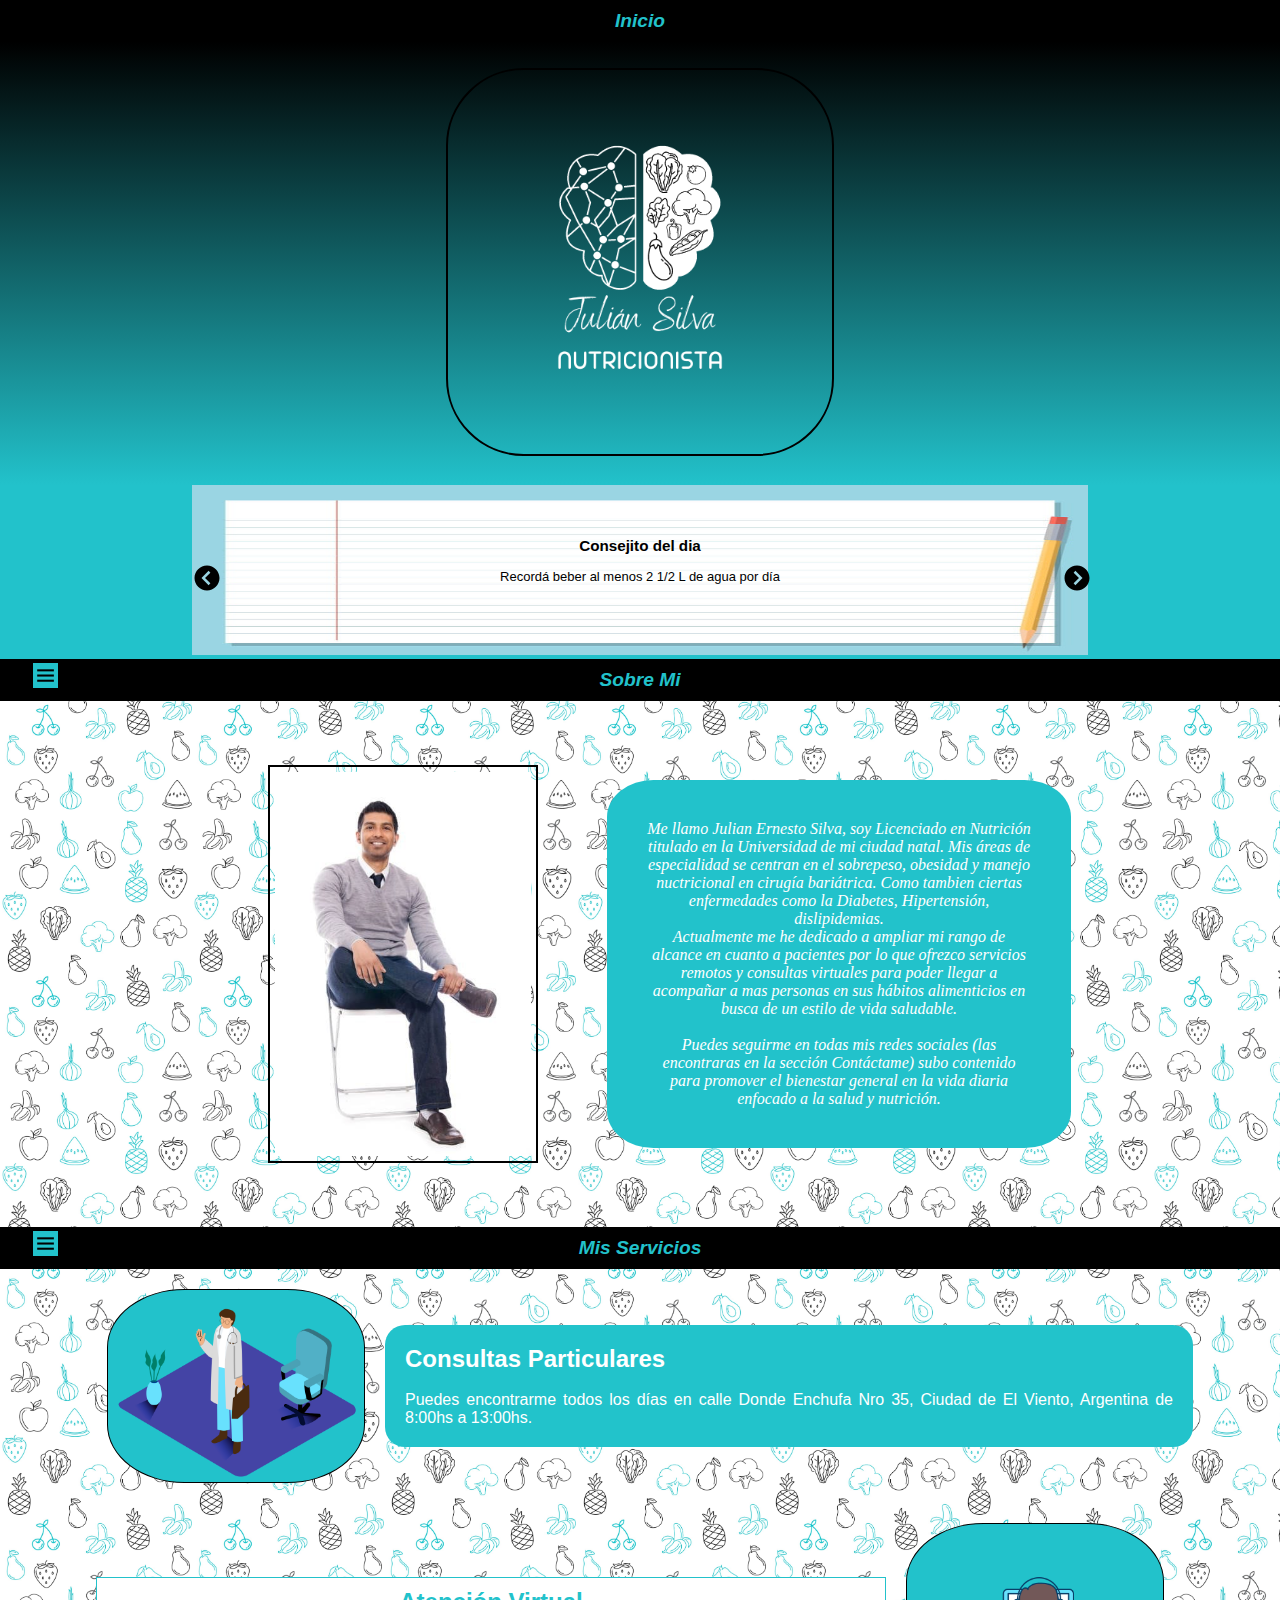
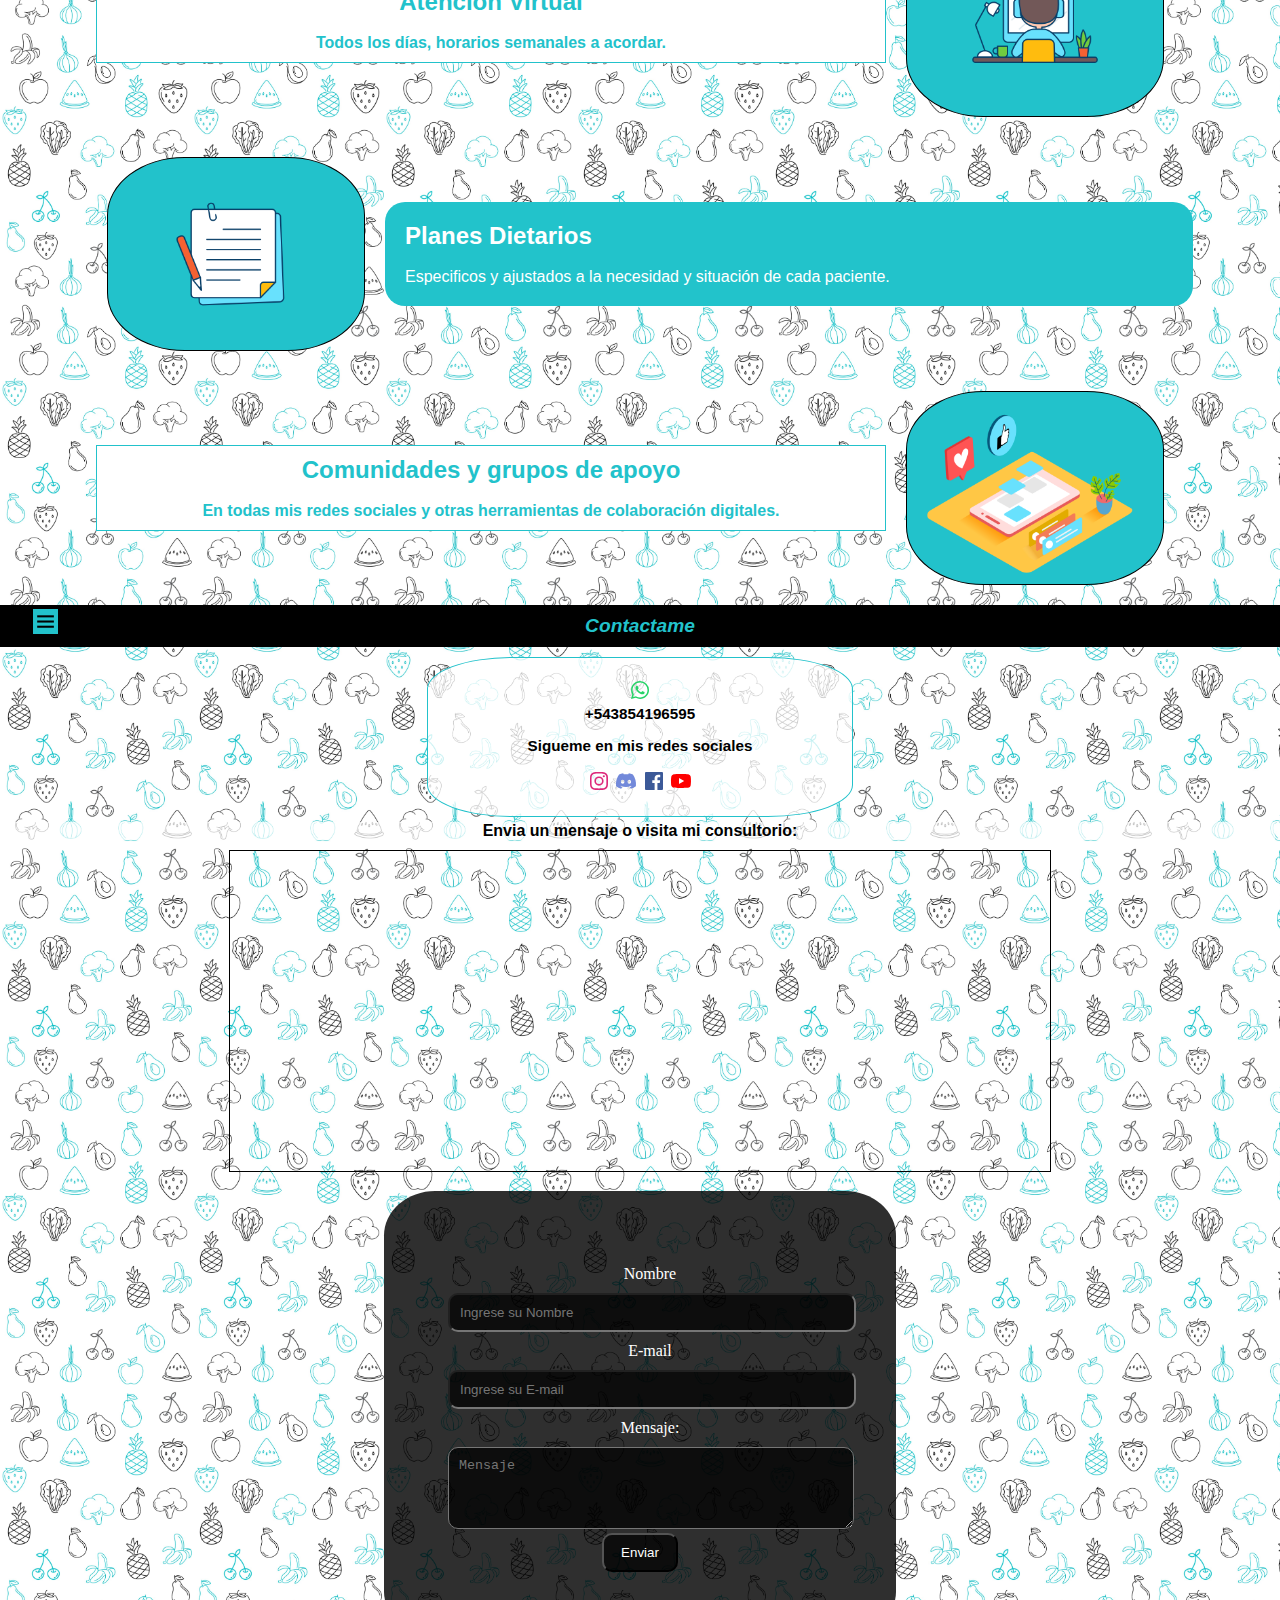
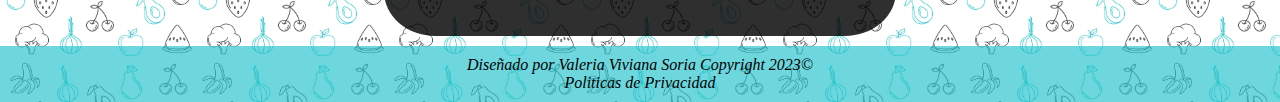
==== index.html @ 52481901 "Iniciando repositorio, incorporando archivos" ====
<!-- Primero que nada seleccionamos la estructura con la que vamos a trabajar colocando html:5 -->

<!DOCTYPE html>
<html lang="en">

<head>
    <!-- Dentro de head ira toda esa informacion que interpreta el navegador pero que no se muestra al usuario, por ejemplo -->
    <meta charset="UTF-8"> <!-- el grupo de caracteres que utilizaremos -->
    <meta name="viewport" content="width=device-width, initial-scale=1.0">
    <!-- caracteristicas del dispositivo objetivo -->
    <title>Julian Nutricionista</title> <!-- Lo que se leera en la "solapa" (aunque esto si lo veremos ;) )-->
    <link rel="stylesheet" href="./style.css"> <!-- los links que necesitemos vincular a nuestro archivo -->
    <link rel="stylesheet" href="media.css">
</head>

<body>
    <!-- Aqui dentro irá el contenido de nuestro bello proyecto -->
    <header>
        <!-- Comenzamos nuestra estructura semantica, aqui podemos colocar lo que ira en el encabezado por ejemplo 
            publicidades, portadas, etc -->
        <h1>Inicio</h1>
        <!-- en mi caso colocare una imagen de un fondo texturado azul por medio de la etiqueta img -->
        <!-- el atributo src indica la fuente o direccion de la imagen -->
    </header>

    <!-- Luego coloco la barra de navegacion, que dejare comentada porque quiero que aparezca oculta, lo manejare en js -->
     <nav class="menuInicio">
        <h3>Menu</h3> <!--  la barra de navegacion se estable por medio de esta etiqueta semantica-->
        <ul> <!--en nuestro caso usaremos esta etiqueta que establece que seguira una lista-->
            <li>Home</li> <!--con li colocaremos los elementos de esa lista-->
            <li><a href="#sobreMi">Sobre Mi</a></li>
            <li><a href="misServicios">Mis Servicios</a></li>
            <li><a href="contactame">Contactame</a></li>
        </ul>
    </nav>
    
    <main>
        <!-- Comenzamos nuestro contenido principal señalandolo por medio de la etiqueta main, el cual separare en secciones -->
        <!-- home -->
        <section> <!-- mi primera seccion contiene el menu oculto y unos tips -->
            <div class="logoCentral">
                <!-- la imagen la coloco en un div que usare como una caja contenedora para posteriormente agregarle estilos -->
                <img src="./img/Logo.jpeg" alt="Logo de Julian Silva Nutricionista">
                <!-- el atributo alt contiene un texto alternativo por si no funciona nuestra imagen :( -->
            </div>
            
            <div class="carrousel">
                <!-- como los tips son un conjunto de imagen y texto en un carrousel lo coloco dentro de un div contenedor -->
                <img class="flecha1" src="./img/chevron-left-regular-24.png" alt="flecha izquierda">
                <img class="agenda" src="./img/hoja.jpg" alt="imagen de una hoja rayada">
                <!-- aqui va una imagen de una hoja tipo agenda -->
                <div class="textEncima"><!-- dentro de este div, encerre el texto que contiene el tip -->
                    <h3>Consejito del dia</h3><br><!-- esta etiqueta es para colocar un titulo pero no tan grande -->
                    <p>Recordá beber al menos 2 1/2 L de agua por día</p> <!-- aqui iria el parrafo -->

                </div>
                <img class="flecha2" src="./img/chevron-right-regular-24.png" alt="flecha derecha">
            </div>

        </section><!-- aqui termina la primera seccion -->
        <!-- Sobre Mi -->
        <a name="sobreMi"></a>
        <section class="contenedor">
            <div class="tituloSeccion"><!-- comienza la segunda seccion que en este caso es Sobre Mi, una descripcion de nuestro nutri -->
            <h1>Sobre Mi</h1><!-- aqui colocamos un titulo un poco mas grande que el primero que pusimos -->
            <!-- primero coloco una imagen del icono del menu -->
            <img src="./img/menu-regular-24.png" alt="Icono de Menu Hamburguesa" class="iconBurguer" id="1">
                <div class="menu" >
                    <ul> 
                        <li>Home</li> 
                        <li>Sobre Mi</li>
                        <li><a href="misServicios">Mis Servicios</a></li>
                        <li><a href="contactame">Contactame</a></li>
                    </ul>
                </div>
            </div>    
                <img src="./img/juliancarnet.jpg" alt="Julian simpáticamente sentado " class="juli">
            <div class="parrafo">
                <!-- comenzamos el contenido, separado en parrafos -->
                <p>Me llamo Julian Ernesto Silva, soy Licenciado en Nutrición titulado en la Universidad de mi ciudad
                    natal.
                    Mis áreas de especialidad se centran en el sobrepeso, obesidad y manejo nuctricional en cirugía
                    bariátrica.
                    Como tambien ciertas enfermedades como la Diabetes, Hipertensión, dislipidemias.</p>
                <p>Actualmente me he dedicado a ampliar mi rango de alcance en cuanto a pacientes por lo que ofrezco
                    servicios remotos y consultas virtuales para poder llegar a acompañar a mas personas en sus hábitos
                    alimenticios
                    en busca de un estilo de vida saludable.</p><br>
                <p>Puedes seguirme en todas mis redes sociales (las encontraras en la sección Contáctame) subo contenido
                    para promover el bienestar general en la vida diaria enfocado a la salud y nutrición.</p>

            </div>
            <!-- aqui termina la descripcion principañ, debajo coloco la imagen de Julian -->
            <!-- ¿por que va debajo del texto la imagen? -->
            <!-- porque recuerden que estamos hablando de etiquetas que se suceden una luego de la otra, entonces para poder 
            colocar la imagen al costado primero tenemos que ordenar las estas etiquetas de manera eficiente -->



            <!-- Al terminar la descripcion continuamos con la etiquetas de imagenes para dejar plasmado los titulos de nuestro profeional -->
           
        </section> <!-- terminamos la seccion Sobre mi, recuerden controlar el cierre de sus etiquetas -->
        <!-- Mis Servicios -->
        <a name="misServicios"></a>
        <section class="contenedor"><!-- Aqui comenzamos la seccion de los servicios -->
            <div class="tituloSeccion">
                <h1>Mis Servicios</h1><!-- utilizamos nuevamente el titulo mas grande -->
            <img src="./img/menu-regular-24.png" alt="Icono de Menu Hamburguesa" class="iconBurguer" id="2">
            <div class="menu" id="menu2">
                <ul>
                    <li>Home</li> 
                    <li><a href="#sobreMi">Sobre Mi</a></li>
                    <li><a href="misServicios">Mis Servicios</a></li>
                    <li><a href="contactame">Contactame</a></li>
                </ul>
            </div>
        </div>
            <div class="contenedor2">
                <img class="imgIso" src="./img/doctor-9.png" alt="Imagen isometrica de consultorio">
            <!-- otra imagen mas, asi vamos acostumbrandonos -->
            
            <article>
                <h2>Consultas Particulares</h2><br>
                <!-- un titulo ni muy grande ni muy peque, repetiremos varias etiquetas vistas -->
                <p>Puedes encontrarme todos los días en calle Donde Enchufa Nro 35, Ciudad de El Viento, Argentina de
                    8:00hs
                    a 13:00hs.</p>
            </article>
            <article>
                <h2>Atención Virtual</h2><br>
                <p>Todos los días, horarios semanales a acordar.</p>
            </article>
            <img class="imgIso" src="./img/coworking-a.png" alt="imagen isometrica de atencion virtual">
            <img class="imgIso" src="./img/lunch-break-9.png" alt="Imagen isometrica de una agenda">
            <article>
                <h2>Planes Dietarios</h2><br>
                <p>Especificos y ajustados a la necesidad y situación de cada paciente.</p>
            </article>
            <article>
                <h2>Comunidades y grupos de apoyo</h2><br>
                <p>En todas mis redes sociales y otras herramientas de colaboración digitales.</p>
            </article>
            <img class="imgIso" src="./img/macbook-1.png" alt="Imagen isometrica de Redes Sociales" class="imgMediana">
        </div>

        </section> <!-- y aqui finaliamos nuevamente otra seccion -->
        <!-- Contactame -->
        <a name="contactame"></a>
        <section class="contenedor"><!-- iniciamos la ultima seccion, que sera de contacto -->
            <div class="tituloSeccion">
                <h1>Contactame</h1><!-- utilizamos nuevamente el titulo mas grande -->
                <img id="3" src="./img/menu-regular-24.png" alt="Icono de Menu Hamburguesa" class="iconBurguer">
                
                <div id="menu3" class="menu">
                <ul>
                    <li>Home</li> 
                    <li><a href="#sobreMi">Sobre Mi</a></li>
                    <li><a href="misServicios">Mis Servicios</a></li>
                    <li><a href="contactame">Contactame</a></li>
                </ul>
                </div>
            </div>
            <div class="redesContainer">
                <div>
                    <img class="wp" src="./img/whatsapp-logo-24.png" alt="icono de telefono">
                    <h3>+543854196595</h3><br>
                </div>
                <div class="redesIcons">
                    <h3>Sigueme en mis redes sociales</h3><br>
                    <a href="https://www.instagram.com/">
                    <img src="./img/instagram-logo-24.png" alt="Icono de Instagram">
                    </a>
                    <a href="https://discord.com/">
                    <img src="./img/discord-alt-logo-24.png" alt="Icono de Discord">
                </a>
                <a href="https://www.facebook.com/">
                    <img src="./img/facebook-square-logo-24.png" alt="Icono de Facebook">
                </a>
                <a href="https://www.youtube.com/watch?v=9hhMUT2U2L4">
                <img src="./img/youtube-logo-24.png" alt="Icono de Youtube">
                </a>
                </div>
            </div>
            <div class="mapaContainer">
            <h3>Envia un mensaje o visita mi consultorio:</h3><!-- aqui utilizaremos una nueva etiqueta -->
            <iframe
                src="https://www.google.com/maps/embed?pb=!1m18!1m12!1m3!1d56496.00732472479!2d-64.28264342538706!3d-27.748131884343056!2m3!1f0!2f0!3f0!3m2!1i1024!2i768!4f13.1!3m3!1m2!1s0x943b515f42ccf4d7%3A0xd029dfc5acb5ff5c!2sLa%20Banda%2C%20Santiago%20del%20Estero!5e0!3m2!1ses-419!2sar!4v1692583524548!5m2!1ses-419!2sar"
                width="450" height="150" allowfullscreen="" loading="lazy"
                referrerpolicy="no-referrer-when-downgrade"></iframe>
           </div>
            <!-- iframe nos permite enlazar una partecita o fragmento de una pagina externa -->
            <!-- En nuestro caso hemos usado el mapa de GOOGLEMAPS -->
            <!-- Ahora continuamos con el formulario de contacto -->
           
            <form action="./enviados.html" method="post">
                <!-- abrimos el formulario con la etiqueta form, esto indicara a nuestro codigo que lo que sigue contiene una estructura de formulario -->
                <!-- el atributo action indica en que archivo plasmaremos los datos recibidos -->
                <!-- el atributo method indica el medio que usaremos para enviar los datos, post en este caso enviara todo por medio de la url de nuestra pagina -->
                <label for="nom" name="nombre" id="nombre">Nombre</label>
                <!-- uno de los elementos del formulario es label, seria el texto que indica el nombre del campo a llenar -->
                <input type="text" placeholder="Ingrese su Nombre" name="nom" id="nom"><!-- le siguiente elemento es input, la casilla o campo en donde entraremos los datos -->
                <label for="mail" name="email" id="email">E-mail</label>
                <input type="email" placeholder="Ingrese su E-mail" name="mail" id="mail">
                <label for="msj" id="mensaje">Mensaje:</label> <!-- el atributo type indica el tipo de campo a llenar, puede ser un texto, un area de texto, un checklist, opciones multiples, etc -->
                <textarea name="msj" id="msj" cols="30" rows="4" placeholder="Mensaje"></textarea>
                <input class="bn" type="submit" value="Enviar"><!-- este type por ejemplo sirve para establecer un boton de enviar -->
                   
                </form> <!-- Aqui cerramos el formulario -->
       
        </section><!-- y nuestra ultima seccion -->
        <!-- Por ultimo cerramos nuestro main, osea el contenido principal -->
    </main>
    <footer>
        Diseñado por Valeria Viviana Soria Copyright 2023© <br>
        <a href="./img/politicas.jpg">Politicas de Privacidad</a><!-- esta etiqueta sirve para el pie de pagina, aqui podemos poner derechos de autor, nombre del diseñador, dueño o la empresa, etc -->
    </footer>
    <script src="./main.js"></script>
</body>

</html>
---- style.css ----
/* Luego de crear nuestro archivo css procedemos a realizar lo que llamamos reseteo css */
/* Este reseteo sirve para restablecer todos los estilos y que nuestro contenido parta desde 0 */
*{
    margin: 0; /* el margin es la propiedad del margen en todas las etiquetas, es el espacio que se encuentra entre una etiqueta y otra */
    padding: 0; /* el paddin es el espacio que se encuentra entre el margin y el contenido de la etiqueta */
}

/* Podemos integrar nuestras modificaciones de estilos por medio de los selectores, en este caso usamos un selector de etiqueta */
body {
    background-image: url(./img/fondo.jpeg);
    background-size: 60%;
}

.menuInicio{
    position: absolute;
    top: 25%;
    left: 45%;
    text-align: center;

}

ul {
    list-style-type: none;
    text-align: center;
}


li {
    padding: 5px;
}

li:hover{
    background-color: #15777c;
}

a{
    text-decoration: none;
    color: rgb(0, 0, 0);
}
.logoCentral { /* tambien podemos usar las clases, estas de escriben con un punto seguido del nombre que le asignamos nosotros */
    width: 100%;
    text-align: center;
    position: relative;
}

.logoCentral img{
    border: 1px;
    border-style: solid;
    border-radius: 50%;
    width: 70%;
    margin-top: 10%;
    margin-bottom: 10%;
    visibility: visible;

}
.carrousel{
    position: relative;
    text-align: center;
    width: 100%;
}

.agenda{
    width: 100%;
}

.flecha1, .flecha2{
    position: absolute;
    top: 45%;
    width: 30px;
}

.flecha2{
   left: 95%;
   
}
.textEncima {
    position: absolute;
    top: 30%;
    left: 25%;
    width: 50%;
    font-family: 'Lucida Sans', 'Lucida Sans Regular', 'Lucida Grande', 'Lucida Sans Unicode', Geneva, Verdana, sans-serif;
    font-size: small;
}

.contenedor{
    display: flex;
    align-items:center;
    justify-content: center;
    flex-wrap: wrap;
    margin-top: 40px;
}

.tituloSeccion{
    position: relative;
    width: 100%;
}


h1 {
    font-family: 'Lucida Sans', 'Lucida Sans Regular', 'Lucida Grande', 'Lucida Sans Unicode', Geneva, Verdana, sans-serif;
    font-style: oblique;
    margin-bottom: 20px;
    background-color: black;
    color: #22c2cb;
    text-align: center;

}

.menu{
    position: absolute;
    left: -250px; 
    top: 60%;   
    background-color: #22c2cb;
    transition: 0.5s;

}

.activo {
    left: 0px;

}

.iconBurguer{
    position: absolute;
    width: 25px;
    top: 5%;
    left: 2%;
    margin-left: 5px;
    margin-right: 90%;
    align-self: flex-start;
    background-color: #22c2cb;
    border: 2px;
    border-style: solid;  

}

.parrafo {
   text-align: center;
   font-family: cursive;
   font-size: medium;
   font-style: oblique;
   color: white;
   padding: 20px;
   margin: 20px;
   background-color: #22c2cb;
   border-radius: 10%;
}

.juli {
    margin-left: 30%;
    margin-right: 30%;
    padding: 5px;
    border: 2px solid;
    border-radius: 50%;
}

.imgIso {
    width: 35%;
    border-radius: 30%;
    border: 1px solid;
    margin: 10px;
    background-color:white;
}

.contenedor2{
    display: flex;
    flex-wrap: wrap;
    justify-content: space-around;
    align-items: center;
}

article{
    width: 50%;
    font-size: small;
    font-family:'Lucida Sans', 'Lucida Sans Regular', 'Lucida Grande', 'Lucida Sans Unicode', Geneva, Verdana, sans-serif;
    color: white;

}

article:nth-child(even){
    text-align:justify;
    border-radius: 20px;
    padding: 20px;
    background-color: #22c3cb;

}

article:nth-child(odd){
    text-align: center;
    padding: 10px;
    font-weight: bold;
    color: #22c2cb;
    background-color: white;
    border: 1px solid;
}

.redesContainer{
    width: 60%;
    display: flex;
    flex-direction: column;
    align-items: center;
    text-align: center;
    background-color: rgba(255, 255, 255, 0.753);
    margin-top: 10px;
    padding: 20px;
    border-radius: 20%;
    border: 1px solid #22c2cb;
    font-family: 'Lucida Sans', 'Lucida Sans Regular', 'Lucida Grande', 'Lucida Sans Unicode', Geneva, Verdana, sans-serif;
    font-size:small;
}

.mapaContainer {
    text-align: center;
    width: 500px;
}

.mapaContainer h3 {
    background-color: rgba(255, 255, 255, 0.678);
    font-family: 'Lucida Sans', 'Lucida Sans Regular', 'Lucida Grande', 'Lucida Sans Unicode', Geneva, Verdana, sans-serif;
    font-size: medium;
    margin: 5px;
}

iframe{
    padding: 10px;
    margin: 5px;
    border: 1px solid;
}

form{ 
    text-align: center;
    width: 90%;
    margin: 10px;
    background-color: rgba(0, 0, 0, 0.815);
    color: white;
    border-radius: 10%;
    padding: 10px;     
}

label{
    width: 100%;
    display: block;
    padding: 5px;
}


input, textarea{
    background-color: rgba(0, 0, 0, 0.726);
    width: 90%;
    padding: 5px;
    border-radius: 10px;
    color: white;

}

.bn:hover {
    background-color: rgba(255, 255, 255, 0.466);
    cursor: pointer;
}

footer{
    background-color: #22c3cba8;
    text-align: center;
    font-style: oblique;
}
---- media.css ----
@media screen and (min-width:768px ) {
    .logoCentral img {
        width: 30%;
    }

    .agenda {
        width: 100%;
        height: 170px;
    }

    h1{
        font-size: medium;
    }
    
}

@media screen and (min-width:1279px ) {
    
    body{
        background-size: 15%;
    }

    .contenedor{
        justify-content: center;
    }

    .logoCentral{
        background: rgb(34,194,203);
        background: linear-gradient(0deg, rgba(34,194,203,1) 0%, rgba(0,0,0,1) 100%);

    }

    .logoCentral img {
        content: url(./img/4-logo-blanco.png);
        width: 30%;
        margin-top: 2%;
        margin-bottom: 2%;
        border: 2px solid;
        border-radius: 20%;
    }

    .carrousel {
        background-color: #22c2cb;
    }

    .agenda {
        width: 70%;
    }

    h1{
        font-size:larger;
        margin-bottom: 0px;
        padding: 10px;
    }

    .flecha1{
        content: url(./img/bxs-chevron-left-circle.svg);
    }

    .flecha2{
        content: url(./img/bxs-chevron-right-circle.svg);
        left: 83%;
    }

    .contenedor {
        margin: 0;
    }

    .parrafo {
        width: 30%;
        margin: 5px;
        padding: 40px;
    }

    .juli {
        content: url(./img/julian.jpeg);
        width: 20%;
        border-radius: 0px;
        margin: 5%;
        
    }

    .contenedor2{
        justify-content: center;
    }

    .imgIso{
        width: 20%;
        margin: 20px;
        background-color: #22c2cb;
    }

    article {
        font-size: medium;
        text-align: center;
        width: 60%;
    }
    
    .redesContainer{
        width: 30%;
        margin-left: 20%;
        margin-right: 20%;
    }

    .mapaContainer{
        width: 100%;

    }

    iframe{
        content: url("https://www.google.com/maps/embed?pb=!1m18!1m12!1m3!1d56496.00732472479!2d-64.28264342538706!3d-27.748131884343056!2m3!1f0!2f0!3f0!3m2!1i1024!2i768!4f13.1!3m3!1m2!1s0x943b515f42ccf4d7%3A0xd029dfc5acb5ff5c!2sLa%20Banda%2C%20Santiago%20del%20Estero!5e0!3m2!1ses-419!2sar!4v1692583524548!5m2!1ses-419!2sar");
        width: 800px;
        height: 300px;
        
    }

    form{
        width: 30%;
        margin-left: 10%;
        margin-right: 10%;
        padding: 5%;
    }

    label, input, textarea{
        padding: 10px;
        width: 100%;
    }

    .bn{
        width: 20%;
    }

    footer{
        padding: 10px;
    }


}
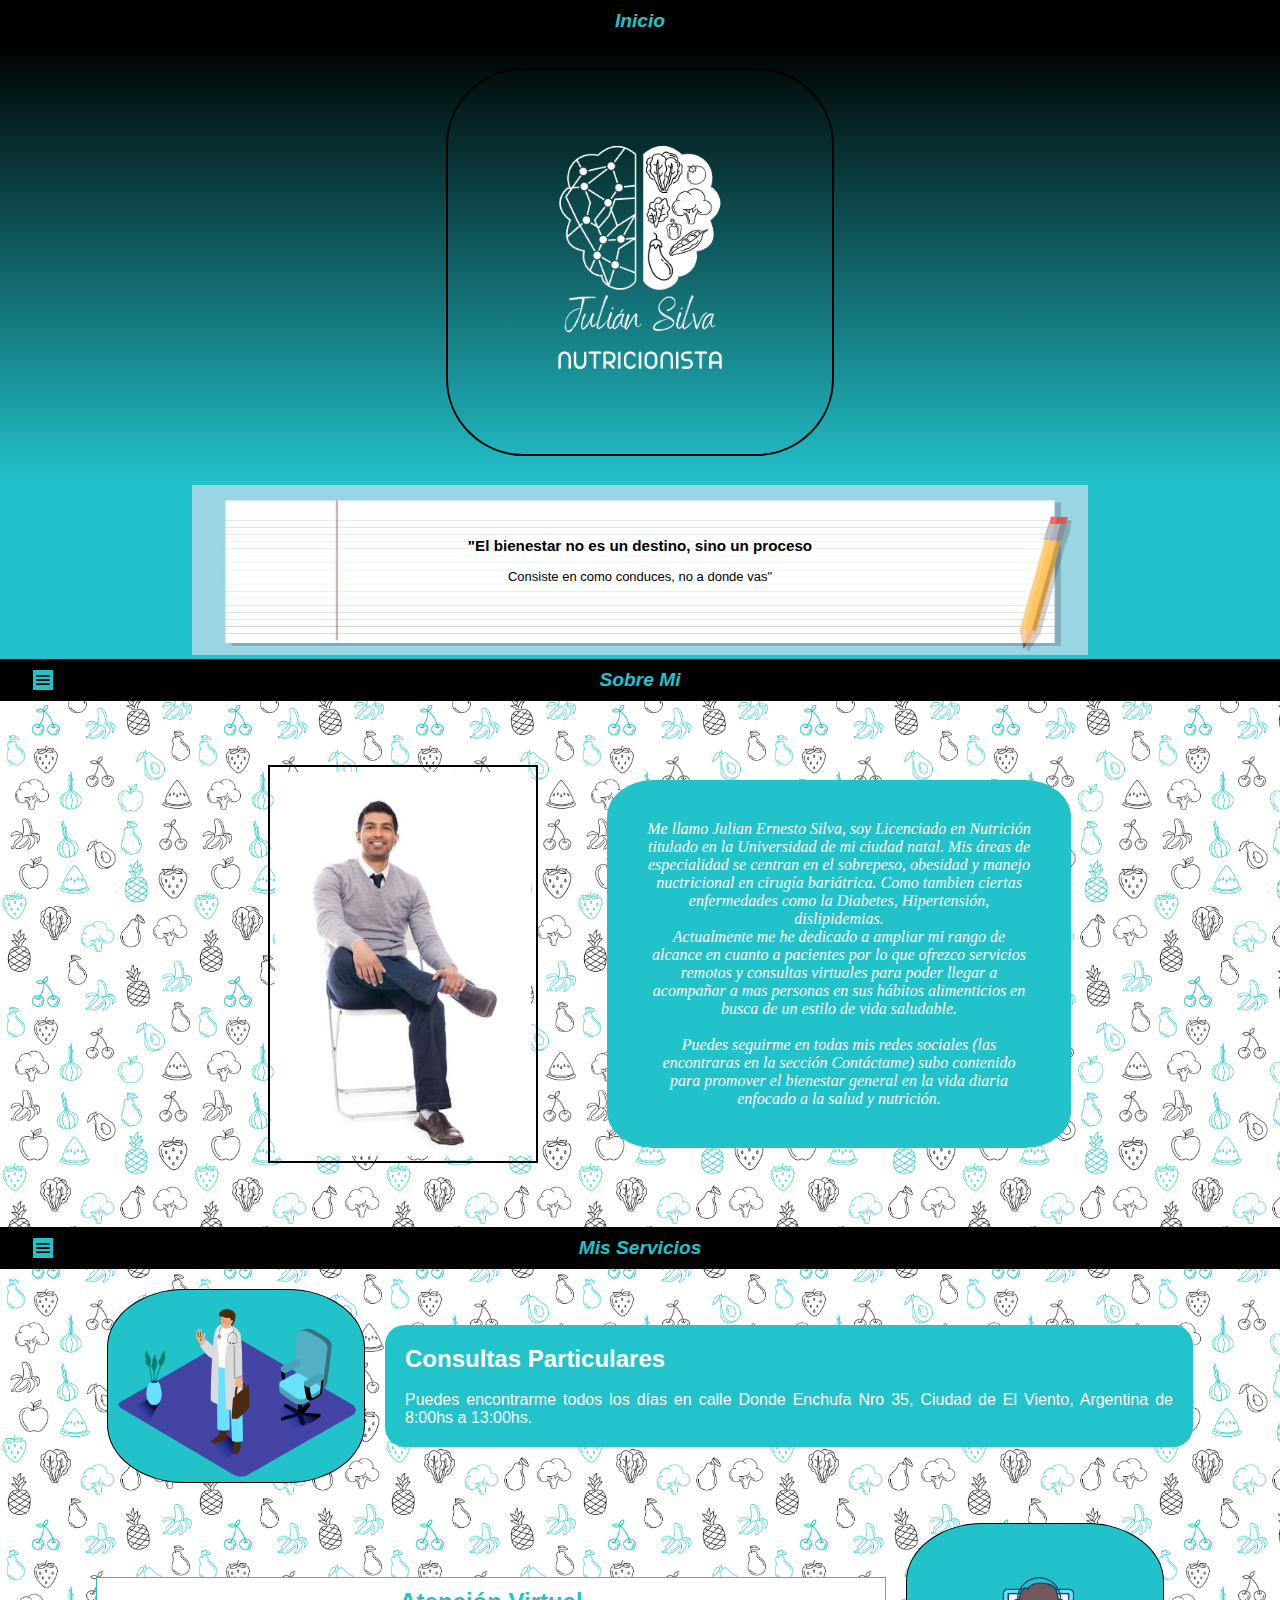
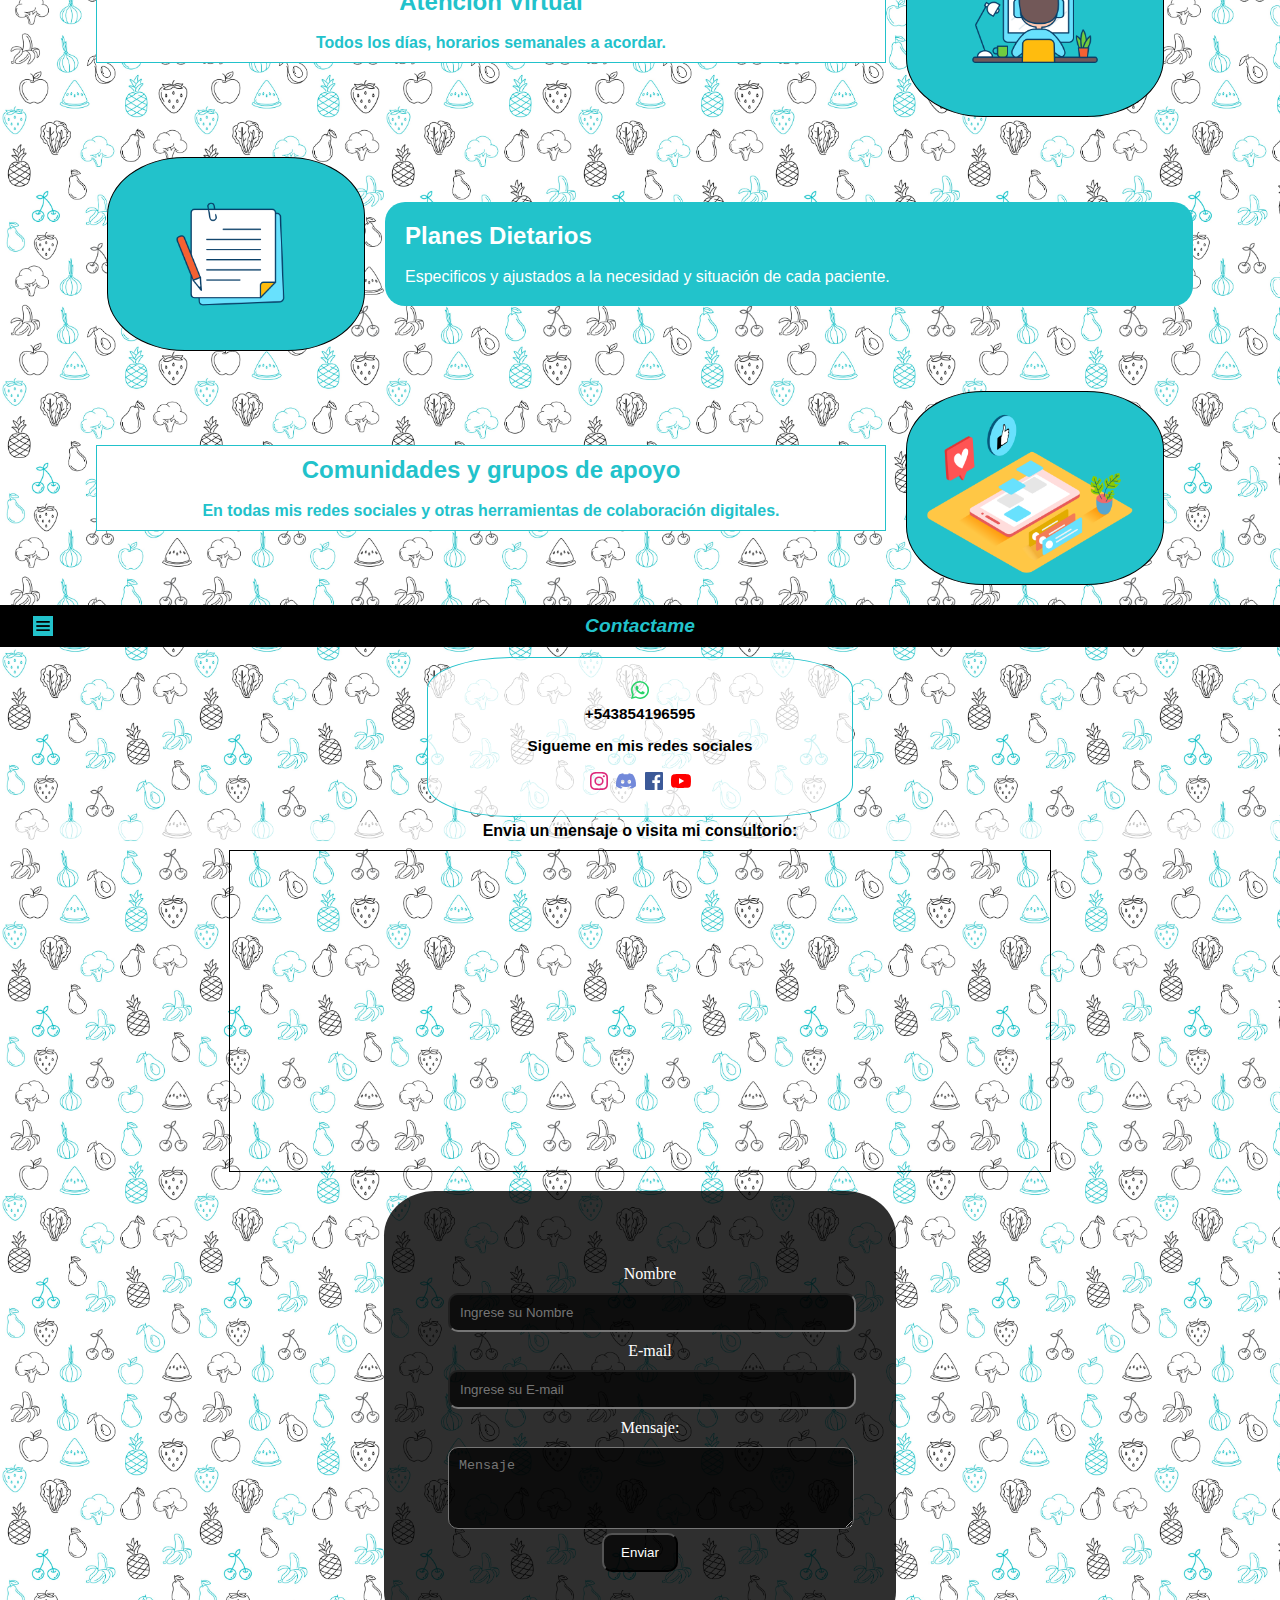
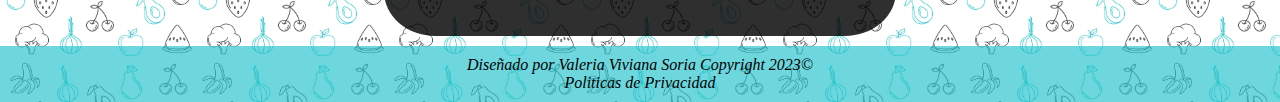
==== commit f61bc739: "ultimos cambios" ====
--- a/index.html
+++ b/index.html
@@ -1,79 +1,80 @@
+<!-- -------Inicio del establecimiento de la estructura y datos para el navegador -->
+
 <!-- Primero que nada seleccionamos la estructura con la que vamos a trabajar colocando html:5 -->
-
 <!DOCTYPE html>
 <html lang="en">
-
 <head>
-    <!-- Dentro de head ira toda esa informacion que interpreta el navegador pero que no se muestra al usuario, por ejemplo -->
+    <!-- Dentro de head ira toda esa informacion que interpreta el navegador pero que no se muestra al usuario, 
+    por ejemplo:-->
     <meta charset="UTF-8"> <!-- el grupo de caracteres que utilizaremos -->
-    <meta name="viewport" content="width=device-width, initial-scale=1.0">
-    <!-- caracteristicas del dispositivo objetivo -->
+    <meta name="viewport" content="width=device-width, initial-scale=1.0"><!-- caracteristicas del dispositivo objetivo -->
     <title>Julian Nutricionista</title> <!-- Lo que se leera en la "solapa" (aunque esto si lo veremos ;) )-->
     <link rel="stylesheet" href="./style.css"> <!-- los links que necesitemos vincular a nuestro archivo -->
     <link rel="stylesheet" href="media.css">
 </head>
 
+<!-- ---------Fin de los datos -->
+<!-- ---------Comienzo del contenido -->
 <body>
     <!-- Aqui dentro irá el contenido de nuestro bello proyecto -->
-    <header>
+    <!-- -----------Inicio de Seccion Home -->
+    <header id="home" class="contenedor">
         <!-- Comenzamos nuestra estructura semantica, aqui podemos colocar lo que ira en el encabezado por ejemplo 
             publicidades, portadas, etc -->
-        <h1>Inicio</h1>
-        <!-- en mi caso colocare una imagen de un fondo texturado azul por medio de la etiqueta img -->
-        <!-- el atributo src indica la fuente o direccion de la imagen -->
+        <h1 class="tituloSeccion">Inicio</h1>
+        <!-- en mi caso colocare una barra de inico color negro-->  
+        <!-- Aqui inserto una imagen dentro de un contenedor -->
+        <div class="logoCentral" id="cajaLogo">
+            <img src="./img/Logo.jpeg" alt="Logo de Julian Silva Nutricionista" id="logoMenu">
+            <!-- el atributo alt contiene un texto alternativo por si no funciona nuestra imagen :( -->
+        </div>
+        <!-- Luego coloco la barra de navegacion, que se encuetra oculta detras del logo -->
+        <nav class="menuInicio ocultar" id="menuCentral"><!--  la barra de navegacion se establece por medio 
+            de esta etiqueta semantica-->
+            <h3 id="clic">Menu</h3> 
+            <ul> <!--en nuestro caso usaremos esta etiqueta que establece que seguira una lista-->
+                <li>Home</li> <!--con li colocaremos los elementos de esa lista-->
+                <li><a href="#sobreMi">Sobre Mi</a></li>
+                <li><a href="#misServicios">Mis Servicios</a></li>
+                <li><a href="#contactame">Contactame</a></li>
+            </ul>
+        </nav>
+        <div class="excarrousel">
+            <!-- Este div encierra un conjunto de imagen y texto  -->
+            <img class="agenda" src="./img/hoja.jpg" alt="imagen de una hoja rayada">
+            <!-- aqui va una imagen de una hoja tipo agenda -->
+            <div class="textEncima"><!-- dentro de este div, encerre el texto que contiene una frase inspiradora -->
+                <h3>"El bienestar no es un destino, sino un proceso</h3><br><!-- esta etiqueta es para colocar 
+                un titulo pero no tan grande -->
+                <p>Consiste en como conduces, no a donde vas"</p> <!-- aqui iria el parrafo -->
+            </div>
+        </div>
+    
     </header>
-
-    <!-- Luego coloco la barra de navegacion, que dejare comentada porque quiero que aparezca oculta, lo manejare en js -->
-     <nav class="menuInicio">
-        <h3>Menu</h3> <!--  la barra de navegacion se estable por medio de esta etiqueta semantica-->
-        <ul> <!--en nuestro caso usaremos esta etiqueta que establece que seguira una lista-->
-            <li>Home</li> <!--con li colocaremos los elementos de esa lista-->
-            <li><a href="#sobreMi">Sobre Mi</a></li>
-            <li><a href="misServicios">Mis Servicios</a></li>
-            <li><a href="contactame">Contactame</a></li>
-        </ul>
-    </nav>
     
+    <!-- -----------Fin de seccion Home -->
+    <!---------------Inicia Seccion Sobre Mi -->
+
     <main>
-        <!-- Comenzamos nuestro contenido principal señalandolo por medio de la etiqueta main, el cual separare en secciones -->
-        <!-- home -->
-        <section> <!-- mi primera seccion contiene el menu oculto y unos tips -->
-            <div class="logoCentral">
-                <!-- la imagen la coloco en un div que usare como una caja contenedora para posteriormente agregarle estilos -->
-                <img src="./img/Logo.jpeg" alt="Logo de Julian Silva Nutricionista">
-                <!-- el atributo alt contiene un texto alternativo por si no funciona nuestra imagen :( -->
-            </div>
-            
-            <div class="carrousel">
-                <!-- como los tips son un conjunto de imagen y texto en un carrousel lo coloco dentro de un div contenedor -->
-                <img class="flecha1" src="./img/chevron-left-regular-24.png" alt="flecha izquierda">
-                <img class="agenda" src="./img/hoja.jpg" alt="imagen de una hoja rayada">
-                <!-- aqui va una imagen de una hoja tipo agenda -->
-                <div class="textEncima"><!-- dentro de este div, encerre el texto que contiene el tip -->
-                    <h3>Consejito del dia</h3><br><!-- esta etiqueta es para colocar un titulo pero no tan grande -->
-                    <p>Recordá beber al menos 2 1/2 L de agua por día</p> <!-- aqui iria el parrafo -->
-
-                </div>
-                <img class="flecha2" src="./img/chevron-right-regular-24.png" alt="flecha derecha">
-            </div>
-
-        </section><!-- aqui termina la primera seccion -->
+        <!-- Comenzamos nuestro contenido principal señalandolo por medio de la etiqueta main, 
+        el cual separare en secciones -->
         <!-- Sobre Mi -->
         <a name="sobreMi"></a>
         <section class="contenedor">
-            <div class="tituloSeccion"><!-- comienza la segunda seccion que en este caso es Sobre Mi, una descripcion de nuestro nutri -->
-            <h1>Sobre Mi</h1><!-- aqui colocamos un titulo un poco mas grande que el primero que pusimos -->
-            <!-- primero coloco una imagen del icono del menu -->
-            <img src="./img/menu-regular-24.png" alt="Icono de Menu Hamburguesa" class="iconBurguer" id="1">
-                <div class="menu" >
+            <div class="tituloSeccion">
+                <h1>Sobre Mi</h1><!-- aqui colocamos un titulo un poco mas grande que el primero que pusimos -->
+                <!-- primero coloco una imagen del icono del menu seguido de una lista, la misma que usamos al-->
+                <img src="./img/menu-regular-24.png" alt="Icono de Menu Hamburguesa" class="iconBurguer" id="1"> 
+                <div class="menu" id="menu">
                     <ul> 
-                        <li>Home</li> 
+                        <li><a href="#home">Home</a></li> 
                         <li>Sobre Mi</li>
-                        <li><a href="misServicios">Mis Servicios</a></li>
-                        <li><a href="contactame">Contactame</a></li>
+                        <li><a href="#misServicios">Mis Servicios</a></li>
+                        <li><a href="#contactame">Contactame</a></li>
                     </ul>
                 </div>
-            </div>    
+            </div>
+                <!-- Aqui coloco una imagen de julian -->
                 <img src="./img/juliancarnet.jpg" alt="Julian simpáticamente sentado " class="juli">
             <div class="parrafo">
                 <!-- comenzamos el contenido, separado en parrafos -->
@@ -90,61 +91,56 @@
                     para promover el bienestar general en la vida diaria enfocado a la salud y nutrición.</p>
 
             </div>
-            <!-- aqui termina la descripcion principañ, debajo coloco la imagen de Julian -->
-            <!-- ¿por que va debajo del texto la imagen? -->
-            <!-- porque recuerden que estamos hablando de etiquetas que se suceden una luego de la otra, entonces para poder 
-            colocar la imagen al costado primero tenemos que ordenar las estas etiquetas de manera eficiente -->
-
-
-
-            <!-- Al terminar la descripcion continuamos con la etiquetas de imagenes para dejar plasmado los titulos de nuestro profeional -->
            
         </section> <!-- terminamos la seccion Sobre mi, recuerden controlar el cierre de sus etiquetas -->
-        <!-- Mis Servicios -->
-        <a name="misServicios"></a>
+        
+        <!-- -------------Fin de seccion Sobre Mi -->
+        <!--------------- ---Inicia seccion Mis Servicios -->
+        <a name="misServicios"></a><!-- Con esta etiqueta de ancla vinculamos las secciones de nuestra pag con el menu -->
         <section class="contenedor"><!-- Aqui comenzamos la seccion de los servicios -->
             <div class="tituloSeccion">
                 <h1>Mis Servicios</h1><!-- utilizamos nuevamente el titulo mas grande -->
-            <img src="./img/menu-regular-24.png" alt="Icono de Menu Hamburguesa" class="iconBurguer" id="2">
-            <div class="menu" id="menu2">
-                <ul>
-                    <li>Home</li> 
-                    <li><a href="#sobreMi">Sobre Mi</a></li>
-                    <li><a href="misServicios">Mis Servicios</a></li>
-                    <li><a href="contactame">Contactame</a></li>
-                </ul>
-            </div>
-        </div>
+                <img src="./img/menu-regular-24.png" alt="Icono de Menu Hamburguesa" class="iconBurguer" id="2">
+                <div class="menu" id="menu2">
+                    <ul>
+                        <li><a href="#home">Home</a></li> 
+                        <li><a href="#sobreMi">Sobre Mi</a></li>
+                        <li>Mis Servicios</li>
+                        <li><a href="#contactame">Contactame</a></li>
+                    </ul>
+                </div>
+            </div>
             <div class="contenedor2">
                 <img class="imgIso" src="./img/doctor-9.png" alt="Imagen isometrica de consultorio">
-            <!-- otra imagen mas, asi vamos acostumbrandonos -->
+                <!-- otra imagen mas, asi vamos acostumbrandonos -->
             
-            <article>
-                <h2>Consultas Particulares</h2><br>
+                <article>
+                    <h2>Consultas Particulares</h2><br>
                 <!-- un titulo ni muy grande ni muy peque, repetiremos varias etiquetas vistas -->
-                <p>Puedes encontrarme todos los días en calle Donde Enchufa Nro 35, Ciudad de El Viento, Argentina de
-                    8:00hs
-                    a 13:00hs.</p>
-            </article>
-            <article>
-                <h2>Atención Virtual</h2><br>
-                <p>Todos los días, horarios semanales a acordar.</p>
-            </article>
-            <img class="imgIso" src="./img/coworking-a.png" alt="imagen isometrica de atencion virtual">
-            <img class="imgIso" src="./img/lunch-break-9.png" alt="Imagen isometrica de una agenda">
-            <article>
-                <h2>Planes Dietarios</h2><br>
-                <p>Especificos y ajustados a la necesidad y situación de cada paciente.</p>
-            </article>
-            <article>
-                <h2>Comunidades y grupos de apoyo</h2><br>
-                <p>En todas mis redes sociales y otras herramientas de colaboración digitales.</p>
-            </article>
-            <img class="imgIso" src="./img/macbook-1.png" alt="Imagen isometrica de Redes Sociales" class="imgMediana">
-        </div>
+                    <p>Puedes encontrarme todos los días en calle Donde Enchufa Nro 35, Ciudad de El Viento, Argentina de
+                    8:00hs a 13:00hs.</p>
+                </article>
+                <article>
+                    <h2>Atención Virtual</h2><br>
+                    <p>Todos los días, horarios semanales a acordar.</p>
+                </article>
+                <img class="imgIso" src="./img/coworking-a.png" alt="imagen isometrica de atencion virtual">
+                <img class="imgIso" src="./img/lunch-break-9.png" alt="Imagen isometrica de una agenda">
+                <article>
+                    <h2>Planes Dietarios</h2><br>
+                    <p>Especificos y ajustados a la necesidad y situación de cada paciente.</p>
+                </article>
+                <article>
+                    <h2>Comunidades y grupos de apoyo</h2><br>
+                    <p>En todas mis redes sociales y otras herramientas de colaboración digitales.</p>
+                </article>
+                <img class="imgIso" src="./img/macbook-1.png" alt="Imagen isometrica de Redes Sociales" class="imgMediana">
+            </div>
 
         </section> <!-- y aqui finaliamos nuevamente otra seccion -->
-        <!-- Contactame -->
+        
+        <!-- -----------Fin de seccion  -->
+        <!---------------Inicio Contactame -->
         <a name="contactame"></a>
         <section class="contenedor"><!-- iniciamos la ultima seccion, que sera de contacto -->
             <div class="tituloSeccion">
@@ -153,10 +149,10 @@
                 
                 <div id="menu3" class="menu">
                 <ul>
-                    <li>Home</li> 
+                    <li><a href="#home">Home</a></li> 
                     <li><a href="#sobreMi">Sobre Mi</a></li>
-                    <li><a href="misServicios">Mis Servicios</a></li>
-                    <li><a href="contactame">Contactame</a></li>
+                    <li><a href="#misServicios">Mis Servicios</a></li>
+                    <li>Contactame</li>
                 </ul>
                 </div>
             </div>
@@ -214,7 +210,7 @@
         Diseñado por Valeria Viviana Soria Copyright 2023© <br>
         <a href="./img/politicas.jpg">Politicas de Privacidad</a><!-- esta etiqueta sirve para el pie de pagina, aqui podemos poner derechos de autor, nombre del diseñador, dueño o la empresa, etc -->
     </footer>
-    <script src="./main.js"></script>
+    <script src="./main.js"></script> <!-- con esta etiqueta enlazamos nuesrto archivo js -->
 </body>
 
 </html>--- a/style.css
+++ b/style.css
@@ -1,3 +1,6 @@
+
+/* ------------------------Reseteo CSS */
+
 /* Luego de crear nuestro archivo css procedemos a realizar lo que llamamos reseteo css */
 /* Este reseteo sirve para restablecer todos los estilos y que nuestro contenido parta desde 0 */
 *{
@@ -5,20 +8,41 @@
     padding: 0; /* el paddin es el espacio que se encuentra entre el margin y el contenido de la etiqueta */
 }
 
+/* ---------------------- */
 /* Podemos integrar nuestras modificaciones de estilos por medio de los selectores, en este caso usamos un selector de etiqueta */
+
+/* Aplico imagen de fondo al body, se verá en toda la pagina */
 body {
     background-image: url(./img/fondo.jpeg);
     background-size: 60%;
 }
 
+/* ------------------Inicia la Sección de Home */
+
+/* Agrego una posicion relativa, para luego ubicar el Menu de inicio en base al Header*/
+header{
+    position: relative;
+}
+
+/* Introduzco la propiedad de posicion absoluta y ubico el menu con top y left (ambos en base a Header)  */
 .menuInicio{
     position: absolute;
-    top: 25%;
-    left: 45%;
-    text-align: center;
-
-}
-
+    top: 30%;
+    left: 40%;
+    text-align: center;
+
+}
+
+/* Especifico que el h3 que voy a modificar es el que se encuentra dentro del Menu, cambio el icono del flecha por el cursor de manito */
+/* ademas agrego un fondo negro a la etiqueta y un color de texto blanco */
+.menuInicio h3{
+    cursor: pointer;
+    padding: 5px;
+    background-color: black;
+    color: white;
+}
+
+/* Ahora pasamos a agregar estilos para quitar las viñetas a nuestra lista por medio de list-style-type */
 ul {
     list-style-type: none;
     text-align: center;
@@ -37,12 +61,17 @@
     text-decoration: none;
     color: rgb(0, 0, 0);
 }
-.logoCentral { /* tambien podemos usar las clases, estas de escriben con un punto seguido del nombre que le asignamos nosotros */
-    width: 100%;
+
+/* El logo central tambien estara por encima del div "logoCentral" por lo que tambien colocare una posición relativa  */
+
+.logoCentral { 
+    width: 100%; /* para ocupar el ancho de la pantalla le agrego un width de 100% */
     text-align: center;
     position: relative;
 }
 
+/* Aqui agrego los estilos de la imagen para que se vea circular y se ubique en el centro
+esto lo hago con un border-radius y añadiendo un margen */
 .logoCentral img{
     border: 1px;
     border-style: solid;
@@ -50,46 +79,53 @@
     width: 70%;
     margin-top: 10%;
     margin-bottom: 10%;
-    visibility: visible;
-
-}
-.carrousel{
+    cursor: pointer;
+
+}
+/* Agregare una clase para ocultar el menu y que parezca que se encuentra detras del logo
+hidden significa oculto */
+
+.ocultar{
+    visibility: hidden;
+}
+
+/* Como no llegue a realizar el carrousel por cuestion de tiempo lo transforme en una imagen de una agenta 
+con una frase de contenido aqui paso nuevamente a añadir estilos a su div contenedor*/
+.excarrousel{
     position: relative;
     text-align: center;
     width: 100%;
-}
-
+    background-color: #22c2cb;
+}
+
+/* luego a la imagen */
 .agenda{
     width: 100%;
 }
 
-.flecha1, .flecha2{
-    position: absolute;
-    top: 45%;
-    width: 30px;
-}
-
-.flecha2{
-   left: 95%;
-   
-}
+/* y al texto que va por encima de ella, otra vez utilizando propiedades de position */
 .textEncima {
     position: absolute;
     top: 30%;
     left: 25%;
     width: 50%;
     font-family: 'Lucida Sans', 'Lucida Sans Regular', 'Lucida Grande', 'Lucida Sans Unicode', Geneva, Verdana, sans-serif;
-    font-size: small;
-}
-
+    font-size: small; /* aqui incorporamos la letra que utilizamos y en que tamaño */
+}
+
+/* ----------------------Inicia la Seccion de Sobre mi */
+/* A partir de aqui incorporare una caja contenedora fexible para poder maquetar mejor mis secciones
+esto lo defino mediante display:flex, utilizando propiedades flexbox ubico el contenido general de esta caja contenedor
+en el centro  */
 .contenedor{
     display: flex;
     align-items:center;
     justify-content: center;
-    flex-wrap: wrap;
+    flex-wrap: wrap; /* el wrap se utiliza para que la caja padre envuelva el contenido, es decir si el contenido es mas grande la caja se reubica */
     margin-top: 40px;
 }
 
+/* Establezco nuevamente una posicion relativa para que el menu se ubique en base a el titulo de cada seccion */
 .tituloSeccion{
     position: relative;
     width: 100%;
@@ -106,24 +142,27 @@
 
 }
 
+/* Al menu lo coloco escondido por lo que utilizo un valor negativo para que pueda sobresalir de la pantalla y no se vea */
+/* incluyo una animacion por transicion para cuando lo llame con javascript */
 .menu{
     position: absolute;
     left: -250px; 
-    top: 60%;   
+    top: 80%;   
     background-color: #22c2cb;
     transition: 0.5s;
 
 }
 
+/* la siguiente clase la utilizare para que aparezca el menu desplazandose a su valor original */
 .activo {
     left: 0px;
 
 }
-
+/*  Este icono estara por encima del titulo de seccion por lo que tendra una posicion absoluta */
 .iconBurguer{
     position: absolute;
-    width: 25px;
-    top: 5%;
+    width: 20px;
+    top: 20%;
     left: 2%;
     margin-left: 5px;
     margin-right: 90%;
@@ -154,6 +193,10 @@
     border-radius: 50%;
 }
 
+/* -------------------Fin de Seccion Sobre mi */
+
+
+/* -------------------Inicia Seccion Mis Servicios */
 .imgIso {
     width: 35%;
     border-radius: 30%;
@@ -177,6 +220,7 @@
 
 }
 
+/* Aqui incorporamos las pseudoclasses y pseudoelementos, para elegir los elementos impares y pares del contenedor padre */
 article:nth-child(even){
     text-align:justify;
     border-radius: 20px;
@@ -193,7 +237,8 @@
     background-color: white;
     border: 1px solid;
 }
-
+/* --------------------Fin de Seccion Mis SErvicios */
+/* --------------------Inicio Seccion Contactame */
 .redesContainer{
     width: 60%;
     display: flex;
@@ -258,6 +303,8 @@
     cursor: pointer;
 }
 
+/* ---------Termina SEccion Contactame */
+/* Por ultimo agrego estilos al footer */
 footer{
     background-color: #22c3cba8;
     text-align: center;
--- a/media.css
+++ b/media.css
@@ -18,6 +18,10 @@
     
     body{
         background-size: 15%;
+    }
+
+    .menuInicio{
+        left: 47%;
     }
 
     .contenedor{
